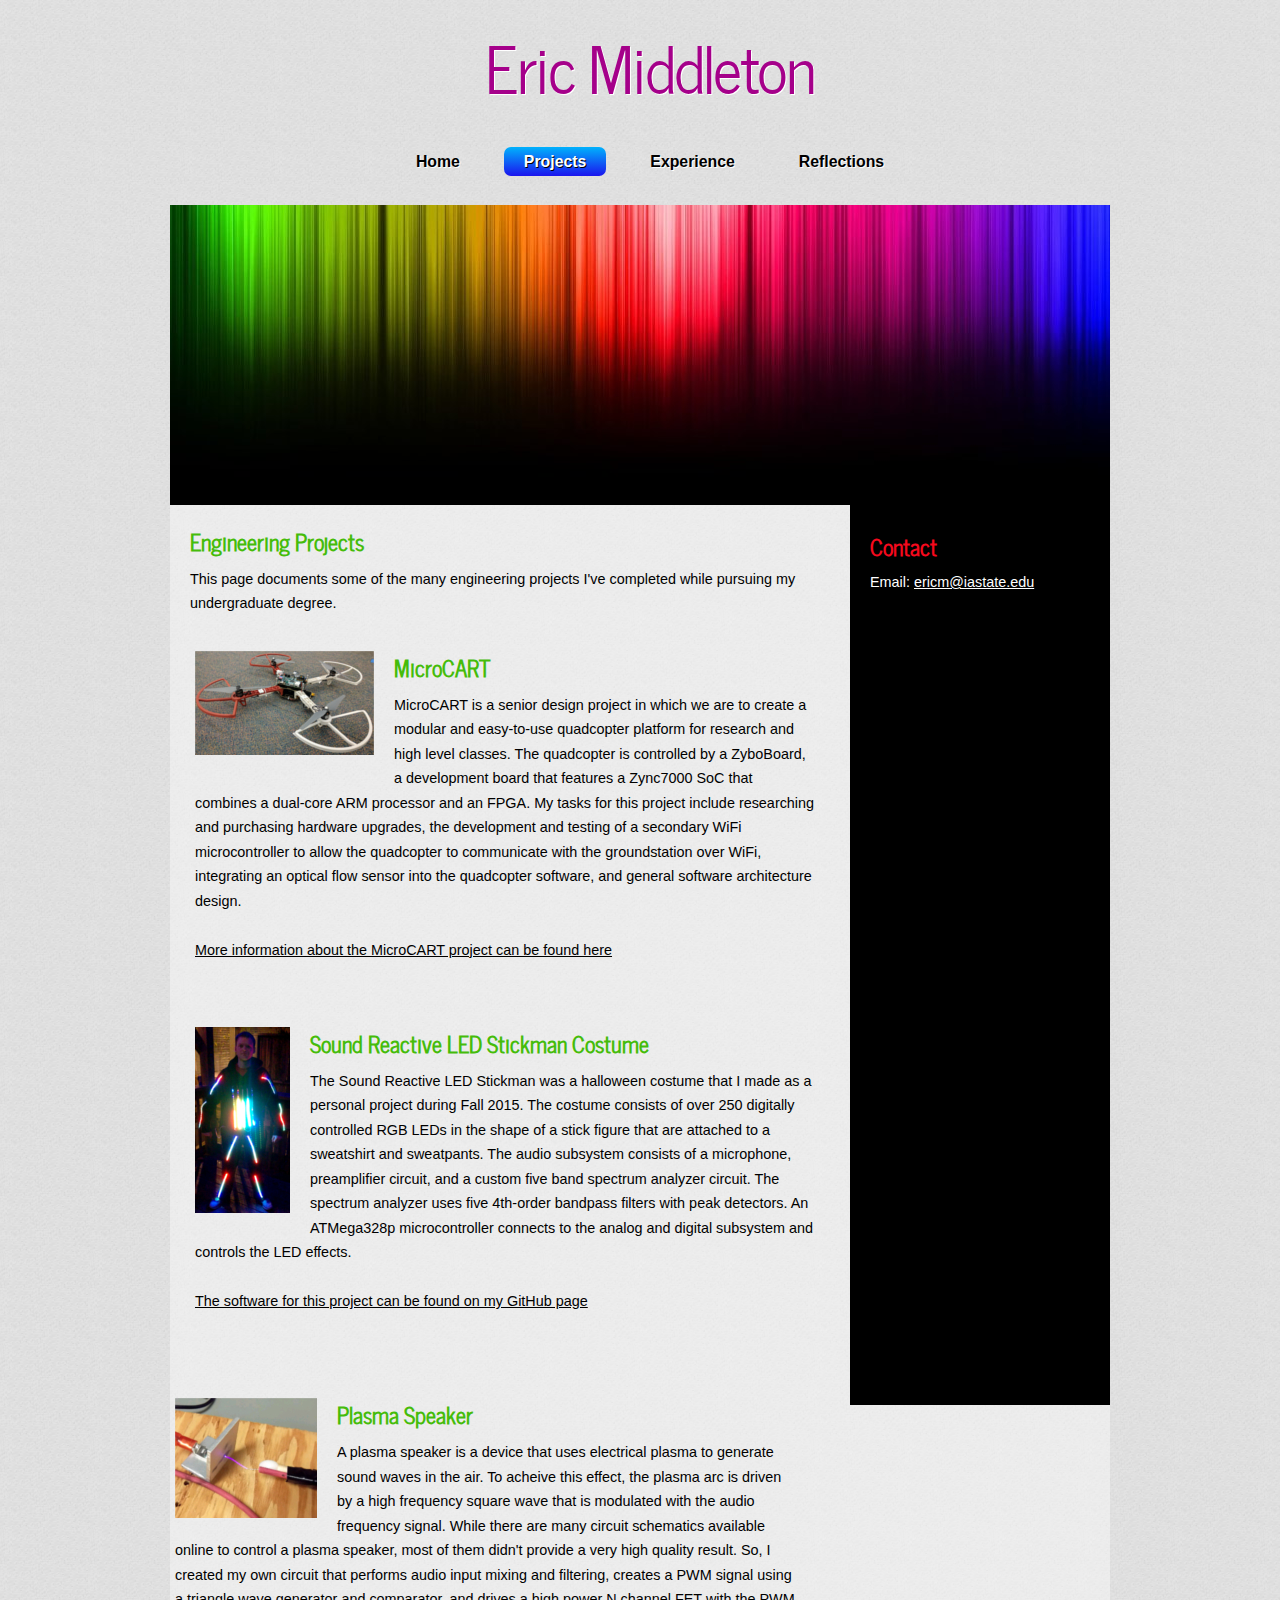
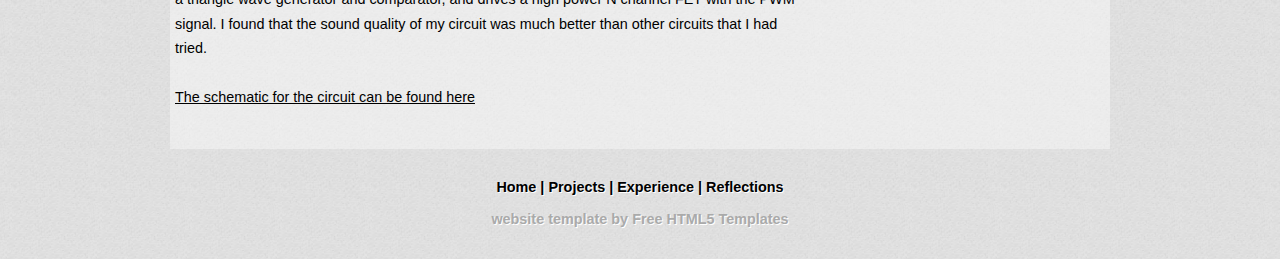
==== projects.html @ c48ce85e "Added website content for EE494" ====
<!DOCTYPE html>
<!-- saved from url=(0064)file:///home/eric/Documents/ericmiddleton1.github.io/index.html# -->
<html class=" js canvas canvastext geolocation crosswindowmessaging websqldatabase indexeddb hashchange historymanagement draganddrop websockets rgba hsla multiplebgs backgroundsize borderimage borderradius boxshadow opacity cssanimations csscolumns cssgradients cssreflections csstransforms csstransforms3d csstransitions  video audio localstorage sessionstorage webworkers applicationcache svg smil svgclippaths  fontface"><head><meta http-equiv="Content-Type" content="text/html; charset=UTF-8">
  <title>Eric Middleton</title>
  <meta name="description" content="Engineering portfolio">
  <meta name="keywords" content="engineering, computer, computer enginering, portfolio">
  
  <link rel="stylesheet" type="text/css" href="css/style.css">
  <!-- modernizr enables HTML5 elements and feature detects -->
  <script type="text/javascript" src="js/modernizr-1.5.min.js"></script>
</head>

<body>
  <div id="main">
    <header>
	  <div id="welcome">
	    <h2>Eric Middleton</h2>
	  </div><!--close welcome-->			  	
	</header>
	
	<nav>
	  <div id="menubar">
        <ul id="nav">
          <li><a href="index.html">Home</a></li>
          <li class="current"><a href="projects.html">Projects</a></li>
          <li><a href="experience.html">Experience</a></li>
					<li><a href="reflections.html">Reflections</a></li>
        </ul>
      </div><!--close menubar-->	
    </nav>	
    
	<div id="site_content">		

      <div class="slideshow">
	    <ul class="slideshow">
          <li class="show" style="opacity: 1;"><img width="940" height="300" src="images/home_1.jpg" alt=""></li>
          <li class="" style="opacity: 0;"><img width="940" height="300" src="images/home_2.jpg" alt=""></li>
        <li id="slideshow-caption" class="caption" style="opacity: 0.6; bottom: 0px; display: block;"><div class="slideshow-caption-container"><p></p></div></li></ul> 
	  </div><!--close slideshow-->	

	  <div class="sidebar_container">       
        <div class="sidebar">
          <div class="sidebar_item">
            <h2>Contact</h2>
            <p>Email: <a href="mailto:ericm@iastate.edu">ericm@iastate.edu</a></p>
          </div><!--close sidebar_item--> 
        </div><!--close sidebar-->
       </div><!--close sidebar_container-->	

	  <div id="content">
        <div class="content_item">
		  <h1>Engineering Projects</h1> 
          <p>This page documents some of the many engineering projects I've completed while pursuing my undergraduate degree.</p>   				  
		  <div class="content_imagetext">
		    <div class="content_image">
		      <img src="images/quad.jpg" alt="image1">
	        </div>
				<h2>MicroCART</h2>
		    <p>MicroCART is a senior design project in which we are to create a modular and easy-to-use quadcopter platform for research and high level classes. 
					The quadcopter is controlled by a ZyboBoard, a development board that features a Zync7000 SoC that combines a dual-core ARM processor and an FPGA. 
					My tasks for this project include researching and purchasing hardware upgrades, the development and testing of a secondary WiFi microcontroller 
					to allow the quadcopter to communicate with the groundstation over WiFi, integrating an optical flow sensor into the quadcopter software, 
					and general software architecture design.
				<br><br><a href=http://may1716.sd.ece.iastate.edu/>More information about the MicroCART project can be found here</a></br></br></p>
		  </div><!--close content_imagetext-->		  
		 		</div><!--close content_item-->
		  <div class="content_imagetext">
		    <div class="content_image">
		      <img src="images/stickman.jpg" alt="image1">
	        </div>
				<h2>Sound Reactive LED Stickman Costume</h2>
		    <p>The Sound Reactive LED Stickman was a halloween costume that I made as a personal project during Fall 2015. The costume consists of over 250 digitally controlled
					RGB LEDs in the shape of a stick figure that are attached to a sweatshirt and sweatpants. The audio subsystem consists of a microphone, preamplifier circuit, 
					and a custom five band spectrum analyzer circuit. The spectrum analyzer uses five 4th-order bandpass filters with peak detectors. An ATMega328p microcontroller 
					connects to the analog and digital subsystem and controls the LED effects.
					<br><br><a href=https://github.com/EricMiddleton1/MusicLightSuit>The software for this project can be found on my GitHub page</a></br></br></p>
		  </div><!--close content_imagetext-->		  
		 		</div><!--close content_item-->
		  <div class="content_imagetext">
		    <div class="content_image">
		      <img src="images/plasma.jpg" alt="image1">
	        </div>
				<h2>Plasma Speaker</h2>
		    <p>A plasma speaker is a device that uses electrical plasma to generate sound waves in the air. To acheive this effect, the plasma arc is driven by a high frequency 
					square wave that is modulated with the audio frequency signal. While there are many circuit schematics available online to control a plasma speaker, 
					most of them didn't provide a very high quality result. So, I created my own circuit that performs audio input mixing and filtering, creates a PWM signal using a triangle 
					wave generator and comparator, and drives a high power N channel FET with the PWM signal. I found that the sound quality of my circuit was much better than other circuits 
					that I had tried.
				<br><br><a href=images/plasma_schematic.pdf>The schematic for the circuit can be found here</a></br></br></p>
		  </div><!--close content_imagetext-->		  
		 		</div><!--close content_item-->

      </div><!--close content-->   
	
	</div><!--close site_content-->  	
  
    <footer>
	  <a href="index.html">Home</a> | <a href="projects.html">Projects</a> | <a href="experience.html">Experience</a> | <a href=reflections.html">Reflections</a><br><br>
	  <font color="#aaaaaa">website template by <a href="http://www.freehtml5templates.co.uk/"><font color="#aaaaaa">Free HTML5 Templates</font></a></font>
    </footer> 
  
  </div><!--close main-->
  
  <!-- javascript at the bottom for fast page loading -->
  <script type="text/javascript" src="js/jquery.min.js"></script>
  <script type="text/javascript" src="js/image_slide.js"></script>
  


</body></html>
---- css/style.css ----
@font-face { 
  font-family: News Cycle; 
    src: url('../fonts/NewsCycle-Regular.eot'); 
    src: local("News Cycle"), url('../fonts/NewsCycle-Regular.ttf'); 
} 

html
{ height: 100%;}

*
{ margin: 0;
  padding: 0;}

body
{ font: normal 90% Arial, Helvetica, sans-serif;
  color: #000;
  background: #EEE url(../images/pattern.png) repeat;
}

/* tell the browser to render HTML 5 elements as block */
article, aside, figure, footer, header, hgroup, nav, section { 
  display:block;
}

p
{ padding: 0 0 10px 0;
  line-height: 1.7em;
  font-size: 100% }

img
{ border: 0;}

h1, h2, h3, h4, h5, h6 
{ font: bold 150% 'News Cycle', Arial, sans-serif;
  color: #45BC0A;
  margin: 0 0 10px 0;}

h2
{ font: bold 150% 'News Cycle', Arial, sans-serif;}

h3
{ font: bold 120% 'News Cycle', Arial, sans-serif;}

h4, h5, h6
{ margin: 0;
  padding: 0 0 0px 0;
  font: normal 120% 'News Cycle', Arial, sans-serif;
  color: #FFF;
  line-height: 1.5em;}

h5, h6
{ font: normal 95% 'News Cycle', Arial, sans-serif;
  color: #888;
  padding-bottom: 15px;}
  
span
{ color: #000;}

a, a:hover
{ color: #000;
  background: transparent;
  outline: none;
  text-decoration: underline;}

a:hover
{ text-decoration: none;}

ul
{ margin: 2px 0 22px 30px;
  line-height: 1.7em;
  font-style: normal;
  font-size: 100%;}

ol
{ margin: 8px 0 22px 20px;}

ol li
{ margin: 0 0 11px 0;}

#main, header, #banner, #menubar, #site_content, footer, #content_grey, nav
{ margin-left: auto; 
  margin-right: auto;}
  
header
{ width: 940px;
  position: relative;
  padding: 15px 0 0 0;
  background: transparent;
  height: 120px;}
 
nav
{ width: 940px;
  height: 50px;}  
  
#menubar
{ width: 940px;
  height: 35px;
  padding-top: 15px;
  margin-bottom: 20px;
  float: left;
  text-align: center;} 
  
#welcome
{ width: 920px;
  float: left;
  height: 60px;
  margin: 0 auto;
  text-align: center;
  padding: 0 0 10px 20px;
  background: transparent;} 
   
#welcome h2
{ font: normal 450% 'News Cycle', Arial, sans-serif;
  letter-spacing: -2px;
  text-shadow: 1px 1px #FFF;
  color: #A5008A;}
  
ul#nav
{ margin:0;
  text-align: center; }

ul#nav li
{ padding: 0 0 0 0px;
  list-style: none;
  margin: 2px 0 0 0;
  display: inline;
  text-align: center;   
  background: transparent;}

ul#nav li a
{ font: bold 110% Arial, Helvetica, sans-serif;
  height: 24px;
  margin: 10px 0 0 20px;
  text-shadow: 1px 1px #000;
  padding: 6px 20px 6px 20px;
  background: transparent; 
  text-align: center;
  color: #000;
  text-shadow: 1px 1px #FFF;  
  text-decoration: none;} 
  
ul#nav li.current a, ul#nav li:hover a
{ text-shadow: 1px 1px #000;
  color: #FFF;
  background: #1B14EE;
  background: -moz-linear-gradient(#00B2FC, #1B14EE);
  background: -o-linear-gradient(#00B2FC, #1B14EE);
  background: -webkit-linear-gradient(#00B2FC, #1B14EE);
  border-radius: 7px 7px 7px 7px;
  -moz-border-radius: 7px 7px 7px 7px;
  -webkit-border: 7px 7px 7px 7px;}

#site_content
{ width: 940px;
  overflow: hidden;
  margin-bottom: 30px;
  background: transparent url(../images/transparent_light.png) repeat;  } 

.sidebar_container
{ float: right;
  width: 260px;
	height: 100vh;
  padding: 0;
  background: #000;
  color: #FFF;}

.sidebar
{ float: left;
  width: 240px;
  margin: 20px 0px 10px 20px;}

.sidebar_item
{ width: 220px;}

.sidebar h2
{ padding: 5px 0 0 0;
  font: bold 150% 'News Cycle', Arial, sans-serif;
  height: 30px;
  color: #F6091D;} 
  
.sidebar a
{ color: #FFF;}

#content
{ width: 650px;
  margin: 0 10px 20px 20px;
  float: left;}

.content_item
{ width: 650px;
  margin-top: 20px;
  margin-bottom: 20px;}
 
.content_imagetext
{ width: 620px;
  padding: 5px;
  margin: 20px 0 0 0;
  float: left;}
 
.content_image
{ float: left; 
  /*width: 150px;
  height: 150px;*/
  margin: 0 20px 10px 0;}
  
.content_container
{ width: 300px;
  padding: 5px;
  margin: 20px 10px 0 0;
  float: left;}
  
footer
{ height: 50px;
  padding-bottom: 30px;
  font-weight: bold;
  text-align: center; 
  text-shadow: 1px 1px #FFF;
  color: #000;}

footer a
{ color: #000;
  text-decoration: none;
  padding-bottom: 20px;}

footer a:hover
{ text-decoration: underline;
  color: #000;}
 
 .button_small
{ font: normal 110% Arial, Helvetica, sans-serif;
  float: left;
  padding: 5px 15px 7px 10px;
  border: 1px solid #FFF; 
  background: #1B14EE;
  background: -moz-linear-gradient(#00B2FC, #1B14EE);
  background: -o-linear-gradient(#00B2FC, #1B14EE);
  background: -webkit-linear-gradient(#00B2FC, #1B14EE);
  border-radius: 7px 7px 7px 7px;
  -moz-border-radius: 7px 7px 7px 7px;
  -webkit-border: 7px 7px 7px 7px;
  -webkit-box-shadow: rgba(0, 0, 0, 0.5) 0px 0px 5px;
  -moz-box-shadow: rgba(0, 0, 0, 0.5) 0px 0px 5px;
  box-shadow: rgba(0, 0, 0, 0.5) 0px 0px 5px;}
  
.button_small a
{ color: #FFF;
  padding-left: 5px;
  text-shadow: 1px 1px #000;}

.form_settings
{ margin: 15px 0 0 0;}

.form_settings p
{ padding: 0 0 4px 0;}

.form_settings span
{ float: left; 
  width: 280px; 
  text-align: left;
  text-shadow: none;}
  
.form_settings input, .form_settings textarea
{ padding: 2px; 
  width: 299px; 
  font: 100% arial; 
  border: 1px solid #E5E5DB; 
  background: #FFF; 
  color: #47433F;}
  
.form_settings input[type="checkbox"]
{ padding: 2px 0; 
  width: 15px; 
  font: 100% arial; 
  border: 0; 
  background: #FFF; 
  color: #47433F;
  margin: 28px 0;}

.form_settings .submit
{ font: 100% arial; 
  border: 1px solid #FFF; 
  width: 99px; 
  margin: 0 0 0 206px; 
  height: 26px;
  padding: 2px 0 3px 0;
  cursor: pointer; 
  background: #1B14EE;
  background: -moz-linear-gradient(#00B2FC, #1B14EE);
  background: -o-linear-gradient(#00B2FC, #1B14EE);
  background: -webkit-linear-gradient(#00B2FC, #1B14EE);
  border-radius: 7px 7px 7px 7px;
  -moz-border-radius: 7px 7px 7px 7px;
  -webkit-border: 7px 7px 7px 7px;
  -webkit-box-shadow: rgba(0, 0, 0, 0.5) 0px 0px 5px;
  -moz-box-shadow: rgba(0, 0, 0, 0.5) 0px 0px 5px;
  box-shadow: rgba(0, 0, 0, 0.5) 0px 0px 5px;
  color: #FFF;
  text-shadow: 1px 1px #000;}

.slideshow
{ width: 940px;
  height: 300px;
  float: left;}  
  
/* styling for the slideshow on the homepage */
ul.slideshow {
  list-style: none;
  width: 940px;
  height: 300px;
  overflow: hidden;
  position: relative;
  margin: 0;}
  
ul.slideshow li {
  position: absolute;
  margin: 0;
  padding: 0;
  left: 0;
  right: 0;}
 
ul.slideshow li.show {
  z-index: 500;}
 
ul img {
  border: none;}
 
#slideshow-caption {
  width: 940px;
  height: 48px;
  position: absolute;
  bottom: 0;
  left: 0; 
  z-index: 500;}
 
#slideshow-caption .slideshow-caption-container {
  padding: 10px 25px 10px 25px; 
  background: transparent url(../images/transparent.png) repeat;  
  z-index: 1000;}
 
#slideshow-caption p {
  padding: 0;
  font: normal 130% arial, sans-serif;
  color: #FFF;
  text-shadow: 1px 1px #000;}
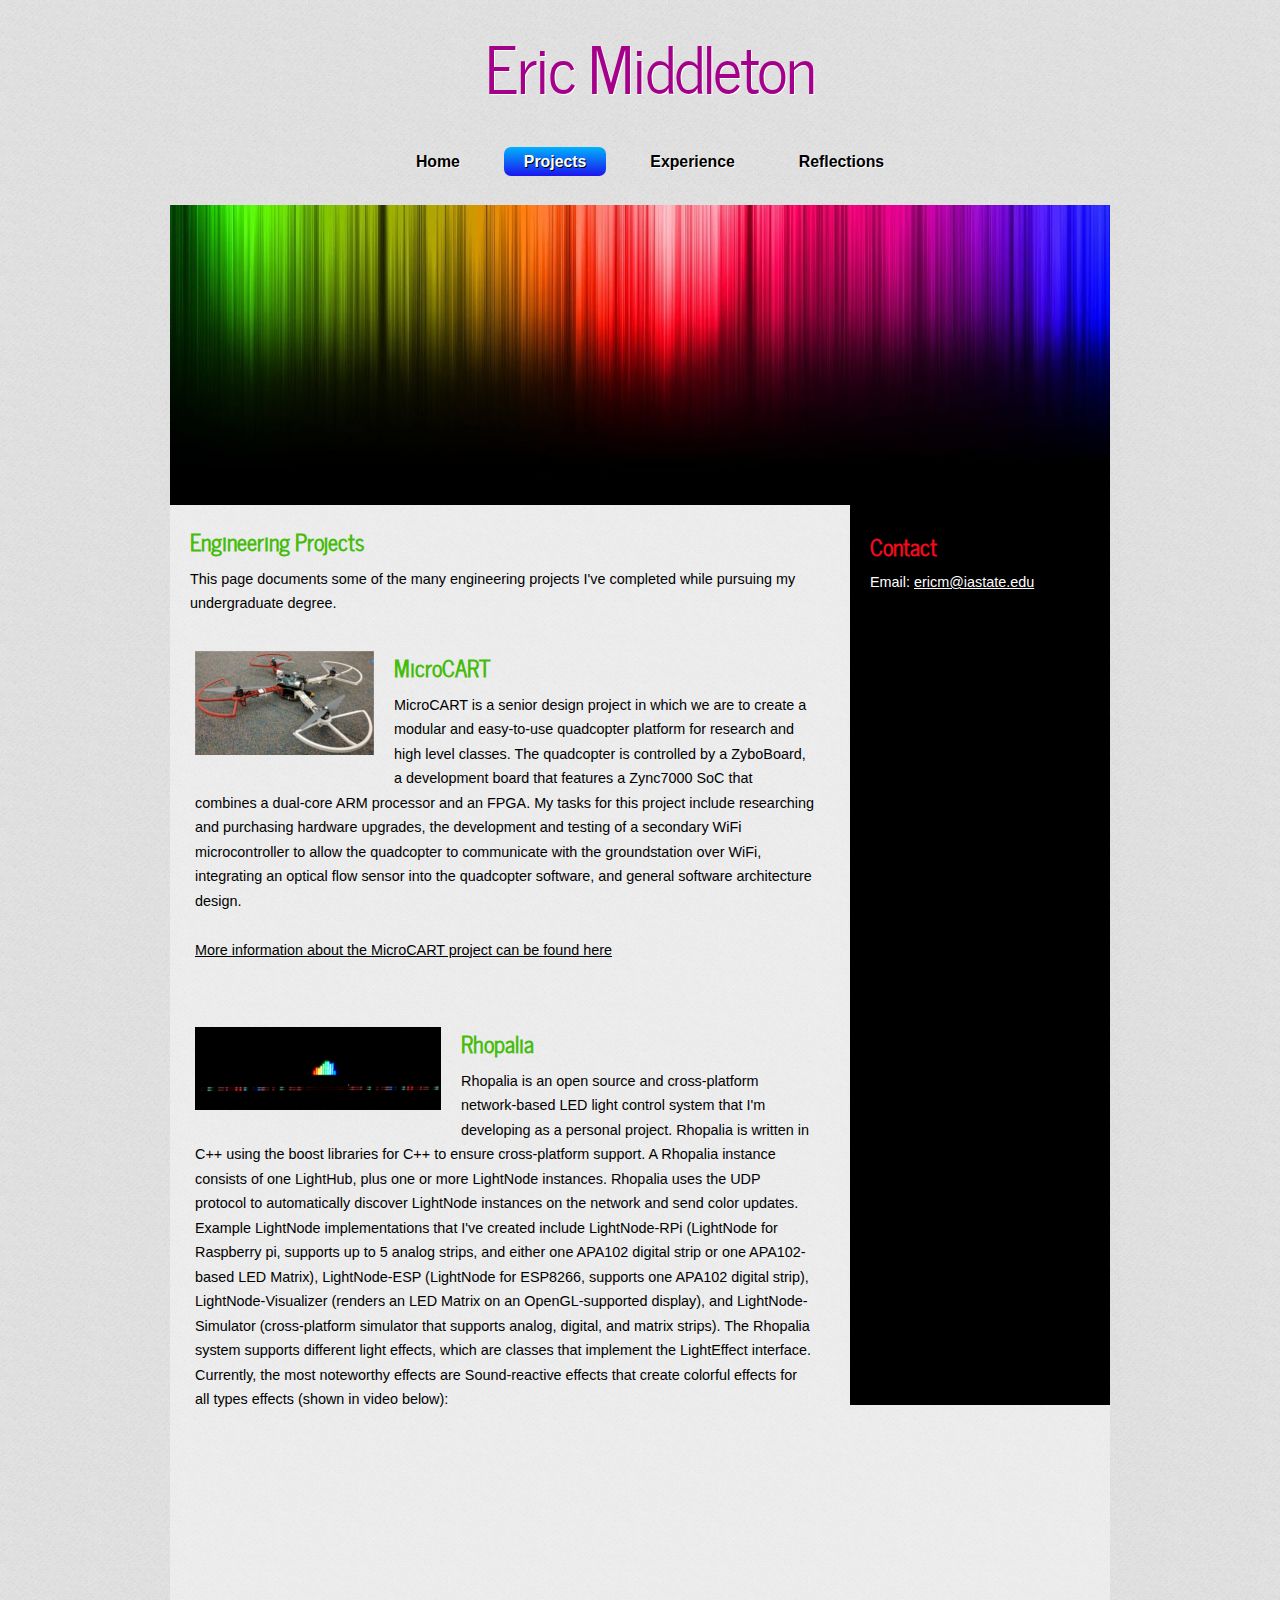
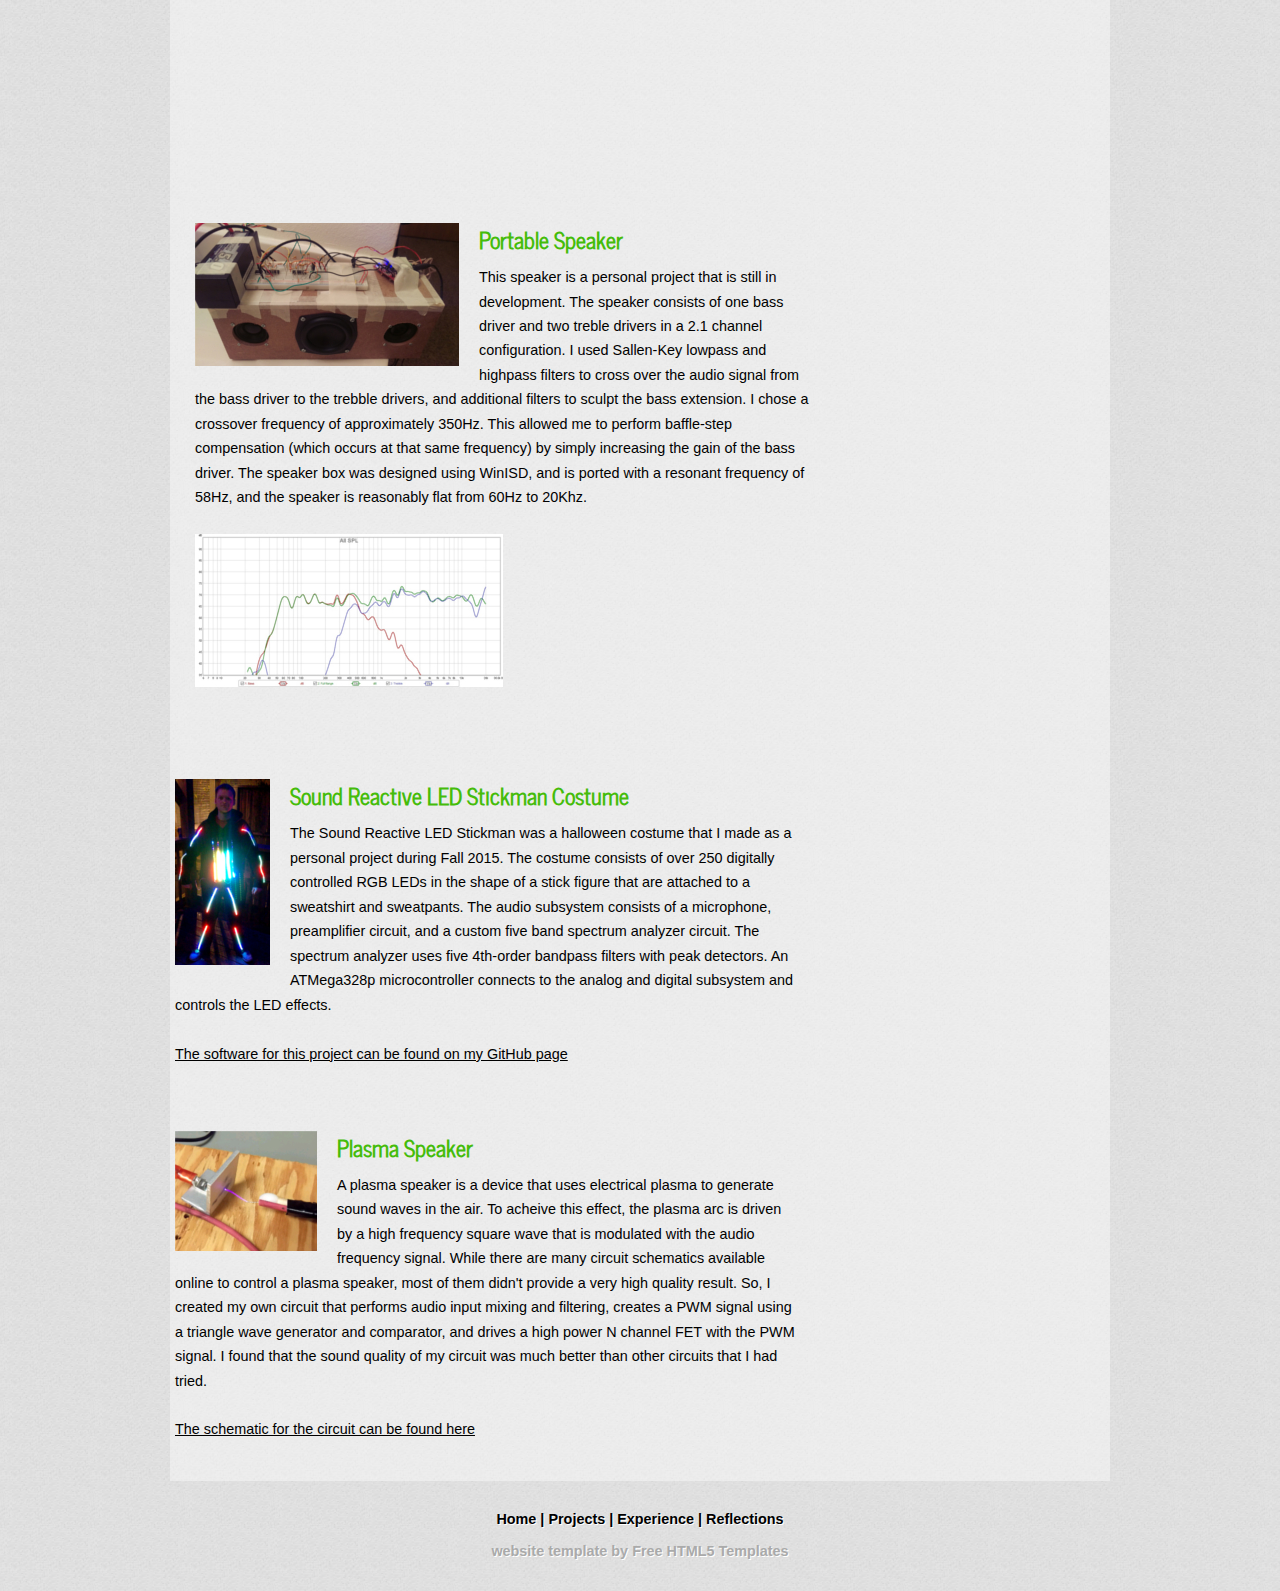
==== commit cac7ab30: "Added more projects" ====
--- a/projects.html
+++ b/projects.html
@@ -66,6 +66,34 @@
 		 		</div><!--close content_item-->
 		  <div class="content_imagetext">
 		    <div class="content_image">
+		      <img src="images/rhopalia.png" alt="image1">
+	        </div>
+				<h2>Rhopalia</h2>
+		    <p>Rhopalia is an open source and cross-platform network-based LED light control system that I'm developing as a personal project. Rhopalia is written in C++ using the 
+					boost libraries for C++ to ensure cross-platform support.
+					A Rhopalia instance consists of one LightHub, plus one or more LightNode instances. Rhopalia uses the UDP protocol to automatically discover LightNode instances on the 
+					network and send color updates. Example LightNode implementations that I've created include LightNode-RPi (LightNode for Raspberry pi, supports up to 5 analog strips, and 
+					either one APA102 digital strip or one APA102-based LED Matrix), LightNode-ESP (LightNode for ESP8266, supports one APA102 digital strip), 
+					LightNode-Visualizer (renders an LED Matrix on an OpenGL-supported display), and LightNode-Simulator (cross-platform simulator that supports analog, digital, and matrix 
+					strips). The Rhopalia system supports different light effects, which are classes that implement the LightEffect interface. Currently, the most noteworthy effects are 
+					Sound-reactive effects that create colorful effects for all types effects (shown in video below):
+					<br><br><iframe width="560" height="315" src="https://www.youtube.com/embed/yNHdCHCch2E" frameborder="0" allowfullscreen></iframe></br></br></p>
+		  </div><!--close content_imagetext-->		  
+		  <div class="content_imagetext">
+		    <div class="content_image">
+		      <img src="images/speaker.jpg" alt="image1">
+	        </div>
+				<h2>Portable Speaker</h2>
+		    <p>This speaker is a personal project that is still in development. The speaker consists of one bass driver and two treble drivers in a 2.1 channel configuration.
+					I used Sallen-Key lowpass and highpass filters to cross over the audio signal from the bass driver to the trebble drivers, and additional filters to sculpt the bass
+					extension. I chose a crossover frequency of approximately 350Hz. This allowed me to perform baffle-step compensation (which occurs at that same frequency) by 
+					simply increasing the gain of the bass driver. The speaker box was designed using WinISD, and is ported with a resonant frequency of 58Hz, and the speaker is reasonably 
+					flat from 60Hz to 20Khz.
+					<br><br><a href = "images/freq_full.jpg"><img src= "images/freq.jpg"></a></br></br></p>
+		  </div><!--close content_imagetext-->		  
+		 		</div><!--close content_item-->
+		  <div class="content_imagetext">
+		    <div class="content_image">
 		      <img src="images/stickman.jpg" alt="image1">
 	        </div>
 				<h2>Sound Reactive LED Stickman Costume</h2>
@@ -75,7 +103,6 @@
 					connects to the analog and digital subsystem and controls the LED effects.
 					<br><br><a href=https://github.com/EricMiddleton1/MusicLightSuit>The software for this project can be found on my GitHub page</a></br></br></p>
 		  </div><!--close content_imagetext-->		  
-		 		</div><!--close content_item-->
 		  <div class="content_imagetext">
 		    <div class="content_image">
 		      <img src="images/plasma.jpg" alt="image1">
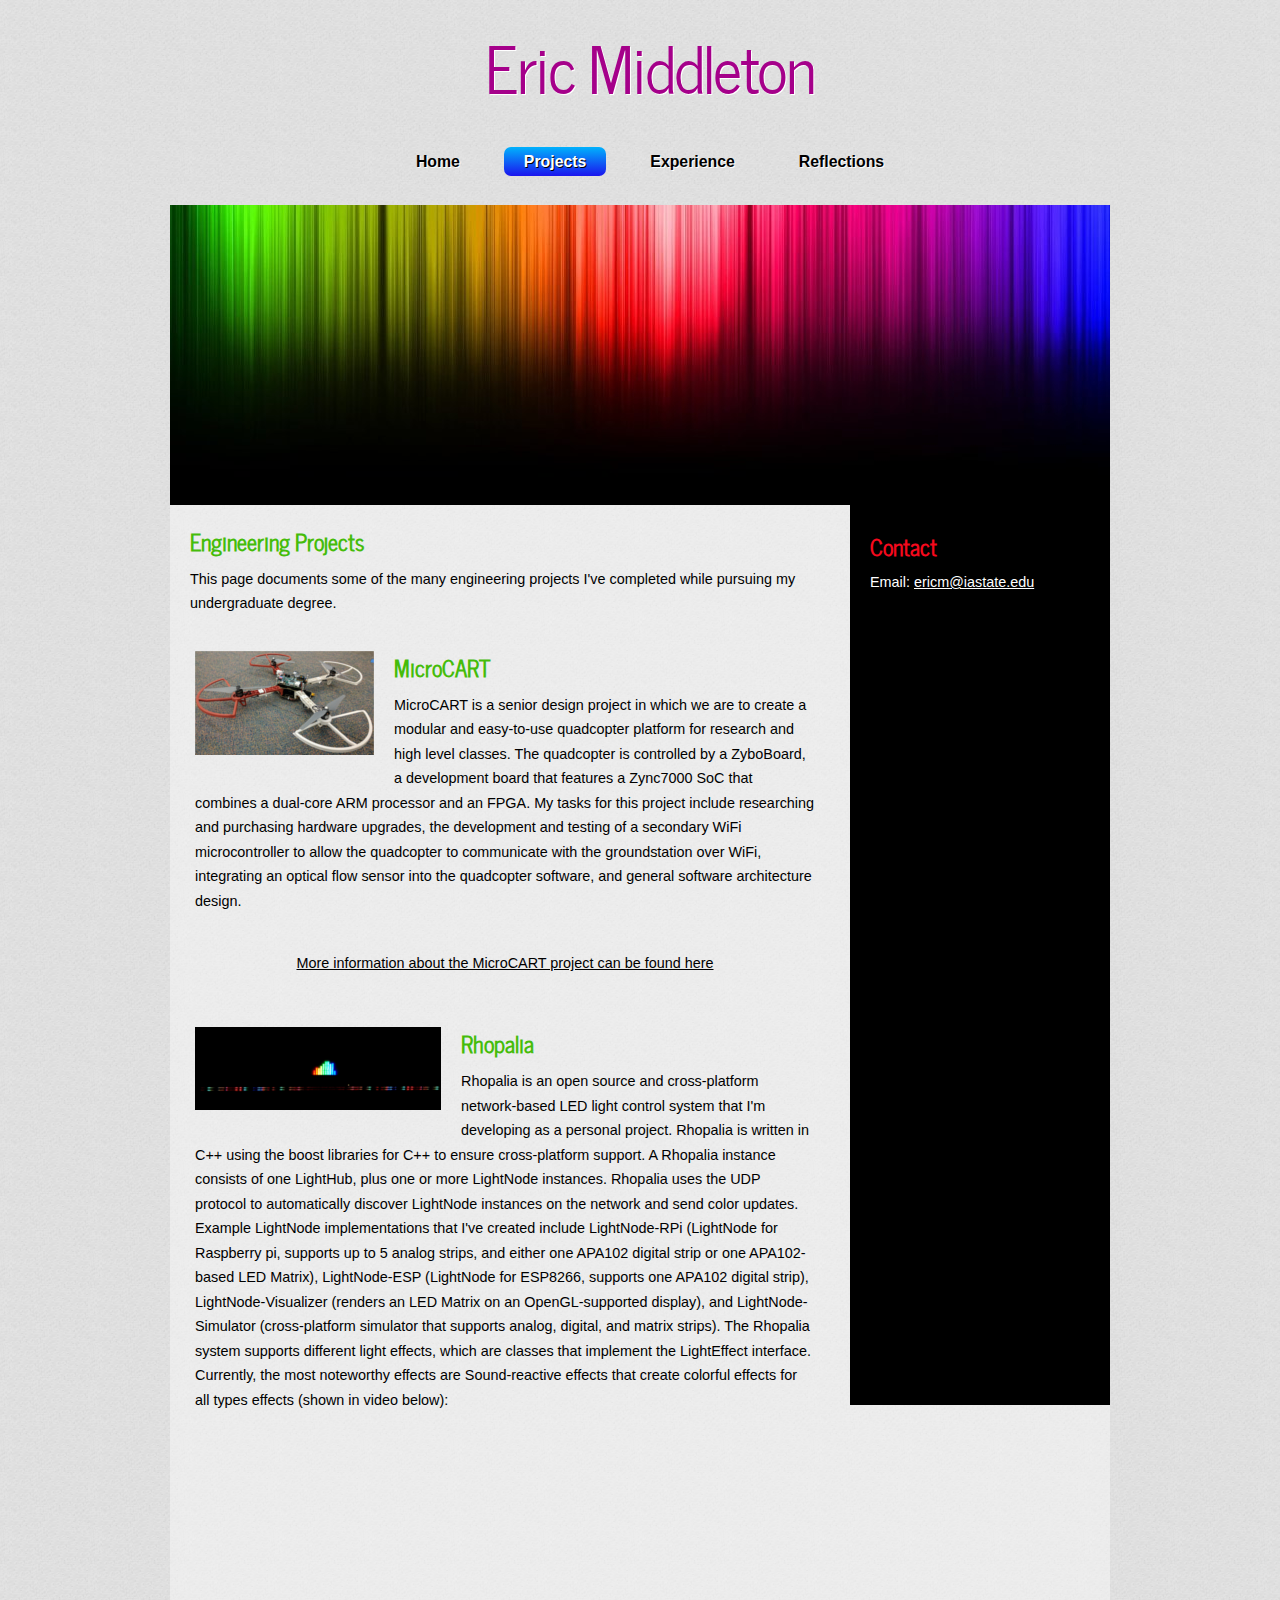
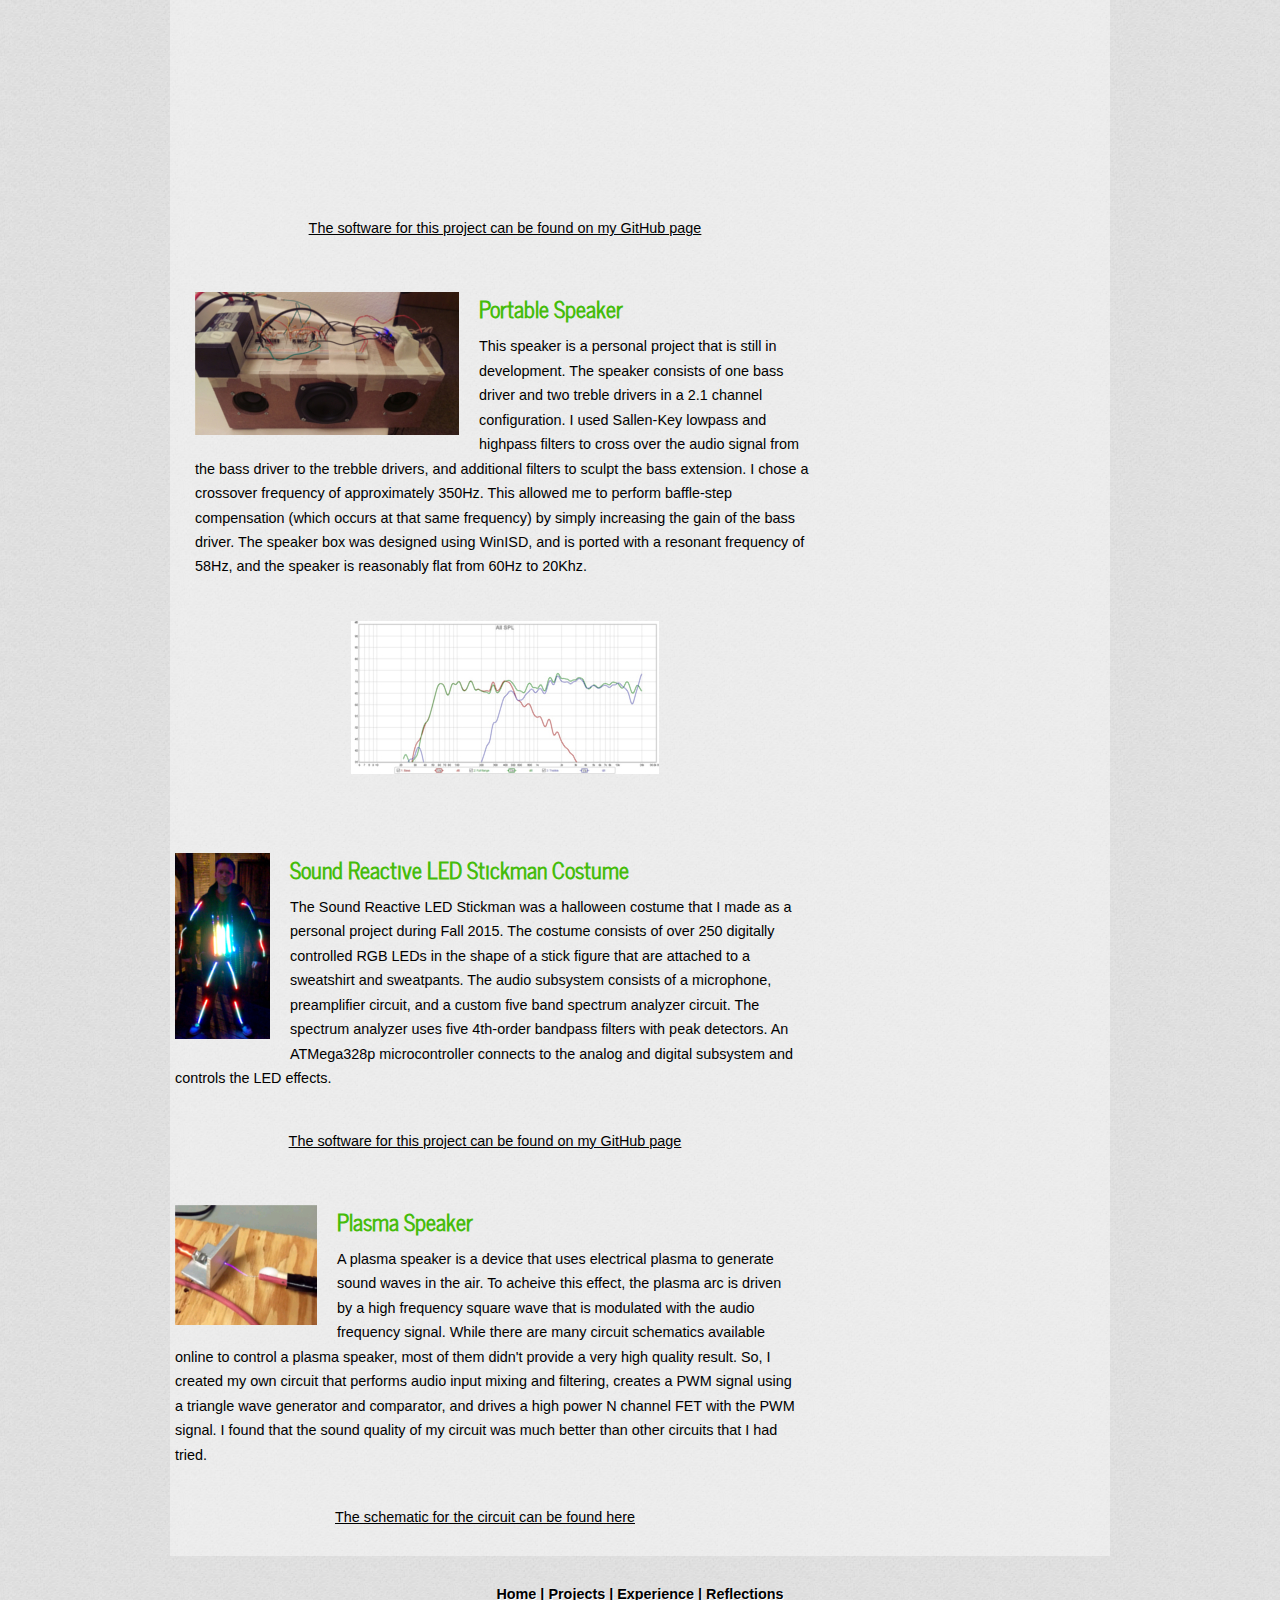
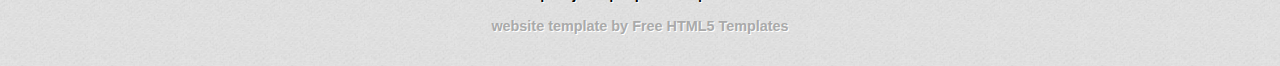
==== commit 874d2a1b: "Tweaked projects page" ====
--- a/projects.html
+++ b/projects.html
@@ -61,7 +61,7 @@
 					My tasks for this project include researching and purchasing hardware upgrades, the development and testing of a secondary WiFi microcontroller 
 					to allow the quadcopter to communicate with the groundstation over WiFi, integrating an optical flow sensor into the quadcopter software, 
 					and general software architecture design.
-				<br><br><a href=http://may1716.sd.ece.iastate.edu/>More information about the MicroCART project can be found here</a></br></br></p>
+				<center><br><br><a href=http://may1716.sd.ece.iastate.edu/>More information about the MicroCART project can be found here</a></br></br></center></p>
 		  </div><!--close content_imagetext-->		  
 		 		</div><!--close content_item-->
 		  <div class="content_imagetext">
@@ -77,7 +77,8 @@
 					LightNode-Visualizer (renders an LED Matrix on an OpenGL-supported display), and LightNode-Simulator (cross-platform simulator that supports analog, digital, and matrix 
 					strips). The Rhopalia system supports different light effects, which are classes that implement the LightEffect interface. Currently, the most noteworthy effects are 
 					Sound-reactive effects that create colorful effects for all types effects (shown in video below):
-					<br><br><iframe width="560" height="315" src="https://www.youtube.com/embed/yNHdCHCch2E" frameborder="0" allowfullscreen></iframe></br></br></p>
+					<center><br><br><iframe width="560" height="315" src="https://www.youtube.com/embed/yNHdCHCch2E" frameborder="0" allowfullscreen></iframe></br></br>
+					<br><br><a href = https://github.com/EricMiddleton1/LightHub>The software for this project can be found on my GitHub page</a></br></br></center></p>
 		  </div><!--close content_imagetext-->		  
 		  <div class="content_imagetext">
 		    <div class="content_image">
@@ -89,7 +90,7 @@
 					extension. I chose a crossover frequency of approximately 350Hz. This allowed me to perform baffle-step compensation (which occurs at that same frequency) by 
 					simply increasing the gain of the bass driver. The speaker box was designed using WinISD, and is ported with a resonant frequency of 58Hz, and the speaker is reasonably 
 					flat from 60Hz to 20Khz.
-					<br><br><a href = "images/freq_full.jpg"><img src= "images/freq.jpg"></a></br></br></p>
+					<center><br><br><a href = "images/freq_full.jpg"><img src= "images/freq.jpg"></a></br></br></center></p>
 		  </div><!--close content_imagetext-->		  
 		 		</div><!--close content_item-->
 		  <div class="content_imagetext">
@@ -101,7 +102,7 @@
 					RGB LEDs in the shape of a stick figure that are attached to a sweatshirt and sweatpants. The audio subsystem consists of a microphone, preamplifier circuit, 
 					and a custom five band spectrum analyzer circuit. The spectrum analyzer uses five 4th-order bandpass filters with peak detectors. An ATMega328p microcontroller 
 					connects to the analog and digital subsystem and controls the LED effects.
-					<br><br><a href=https://github.com/EricMiddleton1/MusicLightSuit>The software for this project can be found on my GitHub page</a></br></br></p>
+					<center><br><br><a href=https://github.com/EricMiddleton1/MusicLightSuit>The software for this project can be found on my GitHub page</a></br></br></center></p>
 		  </div><!--close content_imagetext-->		  
 		  <div class="content_imagetext">
 		    <div class="content_image">
@@ -113,7 +114,7 @@
 					most of them didn't provide a very high quality result. So, I created my own circuit that performs audio input mixing and filtering, creates a PWM signal using a triangle 
 					wave generator and comparator, and drives a high power N channel FET with the PWM signal. I found that the sound quality of my circuit was much better than other circuits 
 					that I had tried.
-				<br><br><a href=images/plasma_schematic.pdf>The schematic for the circuit can be found here</a></br></br></p>
+				<center><br><br><a href=images/plasma_schematic.pdf>The schematic for the circuit can be found here</a></br></br></center></p>
 		  </div><!--close content_imagetext-->		  
 		 		</div><!--close content_item-->
 
